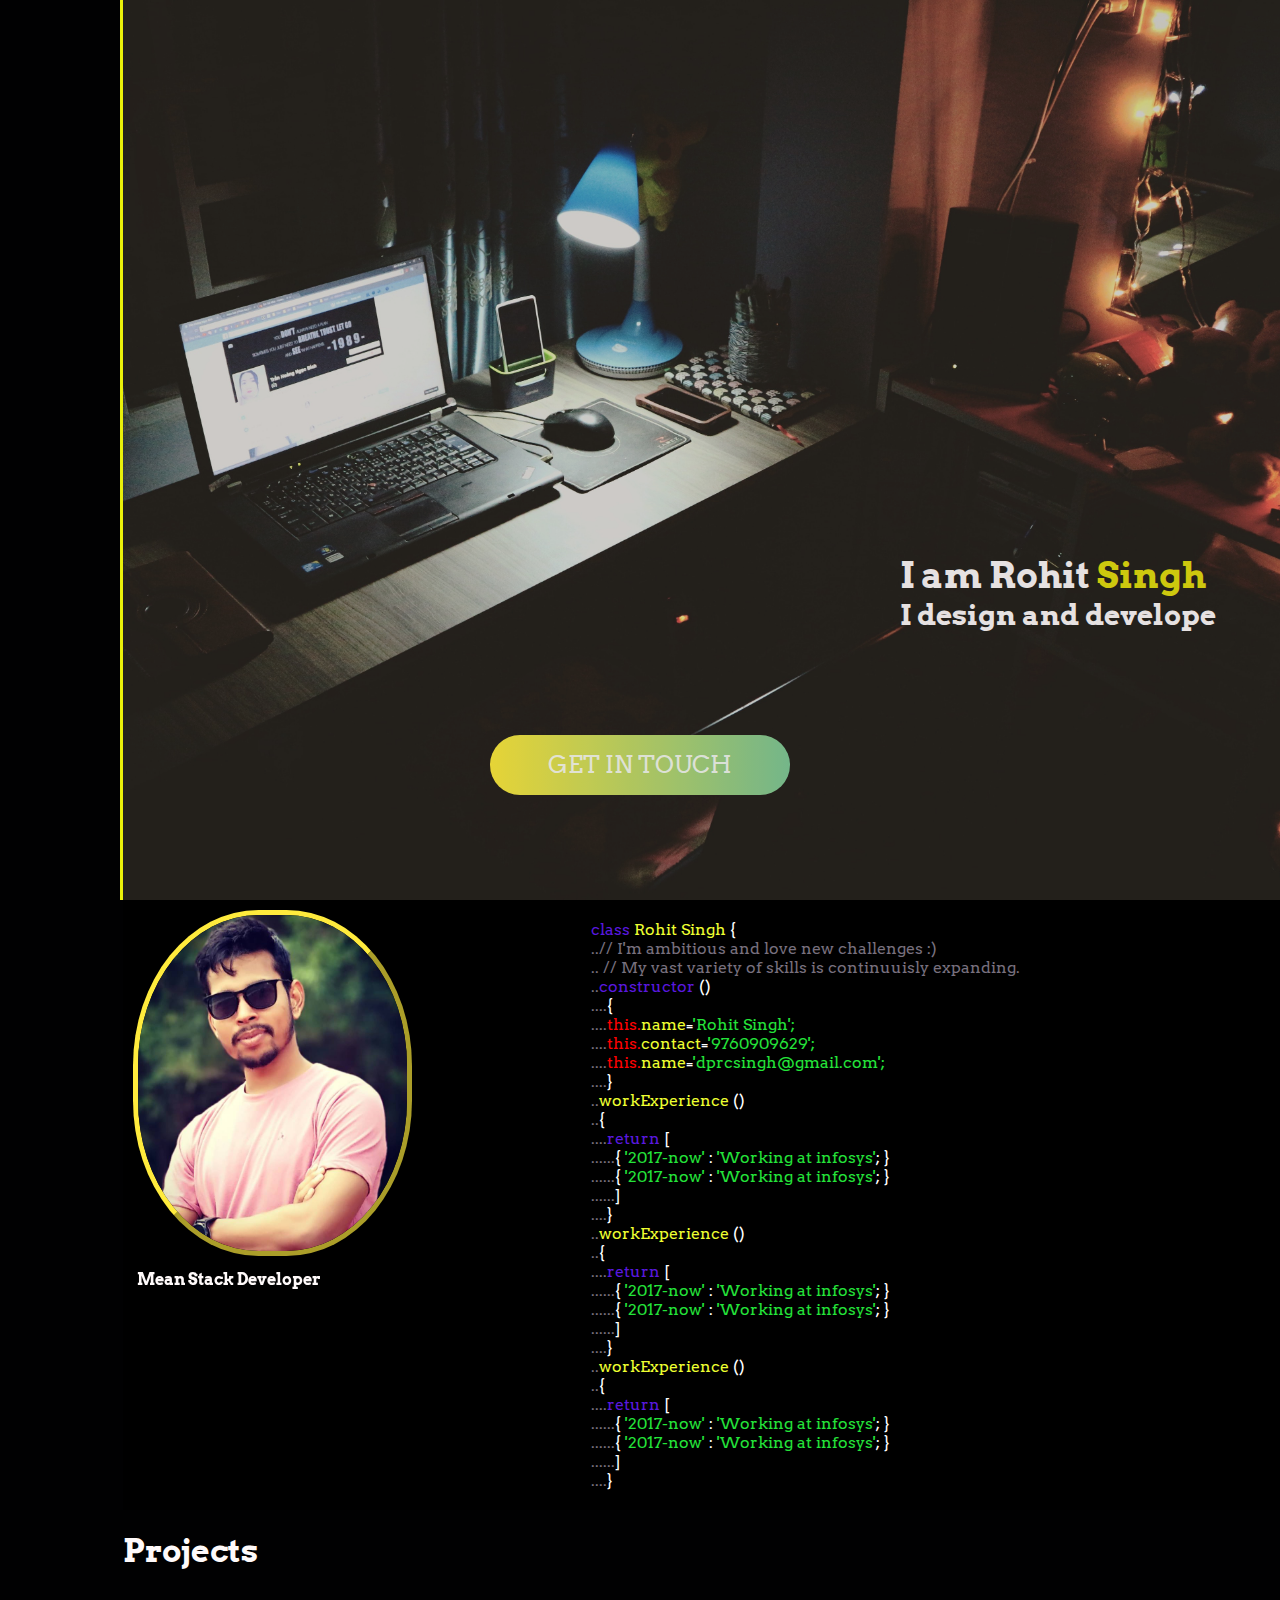
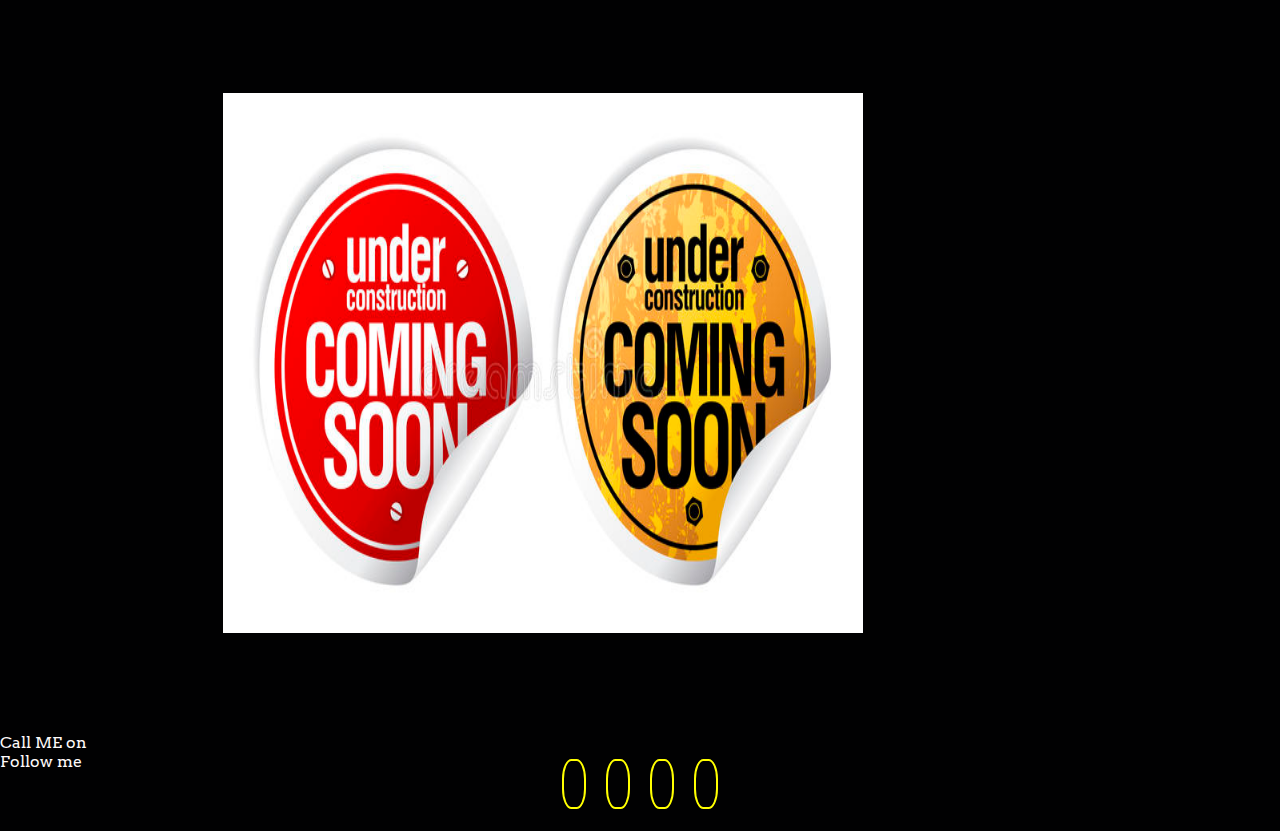
==== index.html @ 94684541 "portfolio.v1" ====
<html>
    <head>
            <meta name="viewport" content="width=device-width, initial-scale=1">
         <link href="https://fonts.googleapis.com/css?family=Arvo|Lobster+Two|Oswald|Poppins|Satisfy" rel="stylesheet">
         <link rel="stylesheet" type="text/css" href="abc.css">
        <link rel="stylesheet" type="text/css" href="responsive.css">
        <link rel="stylesheet" href="https://use.fontawesome.com/releases/v5.6.3/css/all.css" integrity="sha384-UHRtZLI+pbxtHCWp1t77Bi1L4ZtiqrqD80Kn4Z8NTSRyMA2Fd33n5dQ8lWUE00s/" crossorigin="anonymous">
    </head>
    <body>
        <div class="container">
            <div class="col desktop-bar">
                <nav>
                <div class="nav-Home">
                    <i class="fas fa-home"></i>
                    <div class="hidden"><a href="abc.html">Home</a></div>
                
                </div>
                <div class="nav-about">
                    <i class="fas fa-male"></i>
                    <div class="hidden"><a href="#about">About</a></div>
        
                </div>
                <div class="nav-work">
                    <i class="fas fa-briefcase"></i>
                    <div class="hidden"><a href="#work">Work</a></div>
                
                </div>
                <div class="nav-contact">
                    <i class="fas fa-mobile-alt"></i>
                    <div class="hidden">Reach</div>
                
                </div>
                </nav>
            
             </div>
                <div class="col-fixed">
                <div class="toggle" >
                    <i class="fas fa-bars" onclick="navSlide()"></i>
                </div>
                </div>
            <div class="col-on-toggle">
               <nav class="nav-bar">
                <ul>
                    <li><a href="abc.html">HOME</a></li>
                    <li><a href="">HireME</a></li>
                    <li><a href="#contacts">Contacts</a></li>
                    <li><a href="#about">About</a></li>
                </ul>
            </nav> 
                <div class="icons">
                <a href="https://www.facebook.com/dprcsingh"><i class="fab fa-facebook-f"></i></a>
                 <a href="www.google.com"><i class="fab fa-instagram"></i></a>
                <a href="https://www.linkedin.com/in/rohitsingh94"> <i class="fab fa-linkedin"></i></a>
                <a href="#"> <i class="fab fa-github"></i></a>
                </div>
            </div>
            
            <div class="section">
            <div class="col landing-page">
                
                <div class="landingContent">
                <h2>I am Rohit <span class="yello">Singh</span></h2>
                <h3>I <span>design</span> and <span>develope</span>   <span class="anim-text"></span></h3>
                    
                    
                </div>
                <a href="#" class="button">Get In Touch</a>
            </div>
                <div class="col me">
                    <div class="profile">
                        <img  class="profile-img" src="images/profile.jpg">
                        <h3>Mean Stack Developer</h3>
                    </div>
                        
                        <div class="about" id="about">
                    <div class="method">class <span class="propname">Rohit Singh</span> <span class="braces">{</span></div>
   <div class="dot">..<span class="comment">// I'm ambitious and love new challenges :)</span> </div>
     <div class="dot">..<span class="comment">
// My vast variety of skills is continuuisly expanding.</span> </div>
  <div class="method"><span class="dot">..</span>constructor <span class="braces">()</span> </div>  
                    <div class="braces"><span class="dot">....</span><span class="braces">{</span></div>
 <div class="this"><span class="dot">....</span>this.<span class="propname">name</span><span class="braces">=</span><span class="string">'Rohit Singh';</span></div>
  <div class="this"><span class="dot">....</span>this.<span class="propname">contact</span><span class="braces">=</span><span class="string">'9760909629';</span></div>
  <div class="this"><span class="dot">....</span>this.<span class="propname">name</span><span class="braces">=</span><span class="string">'dprcsingh@gmail.com';</span></div>
                    <div class="braces"><span class="dot">....</span><span class="braces">}</span></div>
 <div class="propname"><span class="dot">..</span>workExperience <span class="braces">()</span> </div>
      <div class="braces"><span class="dot">..</span><span class="braces">{</span></div>
      <div class="method"><span class="dot">....</span>return <span class="braces">[</span></div>
      <div class="braces"><span class="dot">......</span>{
          <span class="string">'2017-now' <span class="braces">:</span> 'Working at infosys'<span class="braces">; }</span></span></div>
      <div class="braces"><span class="dot">......</span>{
          <span class="string">'2017-now' <span class="braces">:</span> 'Working at infosys'<span class="braces">; }</span></span></div>
        <div class="braces"><span class="dot">......</span>]</div>
        <div class="braces"><span class="dot">....</span>}</div>
       
          <!--Skills-->
          <div class="propname"><span class="dot">..</span>workExperience <span class="braces">()</span> </div>
      <div class="braces"><span class="dot">..</span><span class="braces">{</span></div>
      <div class="method"><span class="dot">....</span>return <span class="braces">[</span></div>
      <div class="braces"><span class="dot">......</span>{
          <span class="string">'2017-now' <span class="braces">:</span> 'Working at infosys'<span class="braces">; }</span></span></div>
      <div class="braces"><span class="dot">......</span>{
          <span class="string">'2017-now' <span class="braces">:</span> 'Working at infosys'<span class="braces">; }</span></span></div>
        <div class="braces"><span class="dot">......</span>]</div>
        <div class="braces"><span class="dot">....</span>}</div>
        
          
          <!--Education -->
          <div class="propname"><span class="dot">..</span>workExperience <span class="braces">()</span> </div>
      <div class="braces"><span class="dot">..</span><span class="braces">{</span></div>
      <div class="method"><span class="dot">....</span>return <span class="braces">[</span></div>
      <div class="braces"><span class="dot">......</span>{
          <span class="string">'2017-now' <span class="braces">:</span> 'Working at infosys'<span class="braces">; }</span></span></div>
      <div class="braces"><span class="dot">......</span>{
          <span class="string">'2017-now' <span class="braces">:</span> 'Working at infosys'<span class="braces">; }</span></span></div>
        <div class="braces"><span class="dot">......</span>]</div>
        <div class="braces"><span class="dot">....</span>}</div>
                    </div>
                   
                    </div>
        
                 <div class="col mywork" id="work">
                     <h1 class="title" style="text-align: left">Projects</h1>
                 <img class="under-const" src="images/underconst1jpg" width="50%" height="60%">
                </div>
                 <div class="col contacts">
                     <div class="something">Call ME on </div>
                     <div class="mobile"><i class="fas fa-mobile-alt"></i>
                        <i class="fas fa-envelope-square"></i>
                     </div>
                     <div class="footer">Follow me 
                     
                  <div class="icons">
                <a href="#"><i class="fab fa-facebook-f"></i></a>
                 <a href="#"><i class="fab fa-instagram"></i></a>
                <a href="#"> <i class="fab fa-linkedin"></i></a>
                <a href="#"> <i class="fab fa-github"></i></a>
                </div>
                </div>
                </div>
            </div>
        </div>
        <script src="portfolio.js"></script>
    </body>

</html>
---- abc.css ----
body
{
    margin: 0;
    padding: 0;
    box-sizing: border-box;
    color:snow;
    overflow-x: hidden;
    font-family: 'Arvo', serif;
    background:#010102;
}
nav,.fa-bars
{
    cursor: pointer;
}
.container
{
    margin: 0;
    padding: 0;
}
.col
{
    /*float:left;*/
}
.desktop-bar
{
    width:120px;
    height: 100vh;
    position: fixed;   
    border-right: 3px solid #E9F00A;
}
.landing-page,.me,.mywork
{
    margin-left: 123px;
    width: 100%;
    
}

.desktop-bar nav 
{
 width:100%;
 margin-top:200px;
 font-size:20px; 
 text-align: center;
 color: #E9F00A;
}
.nav-home,.nav-about,.nav-work,.nav-contact
{
    margin-top:60px;
    position: relative;
}
.hidden
{
    position: absolute;
    top: 0;
    left:0;
    margin-left: 25%;
    margin-right: 25%;
    opacity: 0;
    font-size:18px;
}
.hidden a
{
    color:yellow;
    text-decoration: none;
}
.nav-home:hover .hidden,.nav-about:hover .hidden,.nav-work:hover .hidden,.nav-contact:hover .hidden
{
    text-transform: uppercase;
    opacity:1;
    transition:0.5s;
    text-align: center;
}
.nav-home:hover .fa-home,.nav-about:hover .fa-male,.nav-work:hover .fa-briefcase,.nav-contact:hover .fa-mobile-alt
{
    opacity: 0;
    color: yellow;
    transition: 1s;
}

.landing-page
{
    height: 100vh;
    background-image: url(images/business-computer-contemporary-669996.jpg);
    background-repeat: no-repeat;
    background-size: cover;
    background-position: center center;
    opacity: 0.9;
    background-attachment: fixed;
}
.landingContent
{   
     position: absolute;
     right: 5%;
     top:60%;
     font-size: 1.5em;
     line-height: 10px;
}

.button
{
    font-size: 1.5em;
    position: absolute;
    top:85%;
    left: 50%;
    transform: translate(-50%,-50%);
    width: 300px;
    height: 60px;
    text-align: center;
    text-decoration: none;
    line-height: 60px;
    background: linear-gradient(to right,#ffeb3d,#03a9f4,#6BFF33);
    color:hsla(0,0%,100%,.9);;
    border-radius:40px;
    background-size: 400%;
    text-transform: uppercase;
    box-sizing: border-box;
    z-index: 1;   
}
.button::before
{
    content: '';
    position: absolute;
    top:-5px;
    left:-5px;
    bottom: -5px;
    right: -5px;
    background: linear-gradient(to left,#ffeb3d,#03a9f4,#6BFF33,#FFD433);
    border-radius: 40px;
    background-size: 400%;
    z-index: -1;
    transition: 0.6s;
    opacity: 0;   
}
.button:hover::before
{
    filter: blur(10px);
    opacity: 1;
}

/* end */


/* About section Starts */
.me
{
    

   /*  background: url(images/coding.jpg);*/
     background-repeat: no-repeat;
     background-size: cover;
     background-position: center;
     background-attachment: fixed;
     display: grid;
    grid-template-columns: repeat(20,1fr);
    background: black;
    
   
}
.profile
{
     grid-column: 1/8;
    position: relative;
}

.profile-img
{
    display: block;
    margin-left: auto;
    margin-right: auto;
    width: 60%;
    border-radius: 45%;
    border: 5px outset #ffeb3d;
    height: auto;
    margin: 10px;
    
}

.profile h3
{
    margin-top:4px;
    font-size: 16px;
    padding: 4px;
    margin-left: 10px;
}

.about
{
   
    grid-column: 8/21;
    margin: 20px;
    font-size: 16px;
}

/* All classes used in making about me */
.method
{
  color:#5918df;
}
.braces
{
  color:white;
}
.dot,.comment
{
  color:#78707e;
}
.string
{
  color:#24e33a;
}
.this
{
  color:red;
}
.propname
{
  color:#eeff31;
}

/* End */

/* End */

/* Work Section Starts */

.mywork::before
{
    background: url(images/contact-us.jpg);
    background-repeat: no-repeat;
     background-size: cover;
    background-position: center;
    background-attachment: fixed;
    content: "";
    display: block;
    position: absolute;
    width: 100%;
    height:100%;
    z-index:-2;
    opacity: 0.5;
}

.under-const
{
    margin: 100px;
}
/* End */


nav ul
{
    list-style: none;
    margin: 0%;
    margin-top:8%;
    padding: 0;
    display: block;
}
nav ul li
{
     text-align: center;
     padding: 1rem 0;
   
    border-bottom: 1px solid #E4DE10;
    
}
nav ul li a
{
    text-decoration: none;
    color: azure;
    opacity:0.8;
    text-transform: uppercase;
}
li:hover
{
    background:#E4DE10 ;
}
li:hover a
{
    color: black;
}

.icons
{
    color: white;
    width: 100%;
    text-align: center;
    font-size: 22px;
}
.icons a
{
    color:whitesmoke;
}
.fab
{
    padding: 10px;
    margin: 10px;
    border: 2px solid yellow;
    border-radius:40%;
}
.icon a:hover
{
   transform: scale(2);
}
.icons .fa-facebook-f
{
    color:blue;
}
.icons .fa-linkedin
{
    color:lightblue;
}
.icons .fa-instagram
{
    color:darkred
}
.icons .fa-github
{
    color:orangered;
}
.icons i:hover{
    transform: scale(1.2);
    color: yellowgreen;   
}
.section
{
    display: block;
    margin: 0;
    padding: 0;
}
   
.yello
{
    color: #E4DE10;
}
.anim-text
{
    color: #E4DE10;
}
 .col-on-toggle
    {
        display: none;
    }

 /* Javascript Css Classes to make class dynamic */
.after-click
{
    display:block;
}
.after-click1
{
    display: none;
}

.fa-bars
{
    margin-left:5px;
}
.col-fixed
{
    background:#E4DE10;
    font-size:40px; 
    color: black;
}
---- responsive.css ----
@media (max-width:700px)
{
    .desktop-bar
    {
        display: none;
    }
    .landing-page,.me,.mywork
    {
        margin-left: 0;
    }
    
}
@media (min-width:700) and (max-width:800)
{
    .about
    {
        font-size: 14px;
    }
    
}

@media (min-width:701px)
{
    .col-fixed,.col-on-toggle
    {
        display: none;
    }
    .landing-page
    {
        display: block;
    }  
}
@media (max-width:499px) and (max-height:740px)
{
    .landingContent
    {
     top:65%;
     font-size:1.15em;
     line-height: 10px;
    }
    .button
    {
        width: 250px;
        height: 50px;
       line-height: 50px;
        font-size:1.3em;
    }
    
    nav ul li 
    {
        font-size: 16px;
    }
    
 }
@media (max-width:420px) and (min-height:731px)
{
    .landingContent
{
 font-size: 1.1em;
 line-height: 10px;
letter-spacing: 1px;
}
    .button
    {
        width: 250px;
        height: 50px;
       line-height: 50px;
        font-size:1.3em;
        
        
    }
    .about
    {
        font-size: 16px;
    }
    nav ul li 
    {
        font-size: 16px;
    }
}
@media (max-width:700px) and (min-width:570px)
{
.landingContent
{
 font-size: 1.4em;
 line-height: 10px;
letter-spacing: 1px;
}
    .button
    {
        width: 250px;
        height: 50px;
       line-height: 50px;
        font-size:1.3em; 
    }
    
    .about
    {
        font-size:15px;
    }
    nav ul li 
    {
        font-size: 18px;
    }
}
@media (max-width:569px) and (min-width:470px)
{
    .landingContent
{
 font-size: 1.2em;
letter-spacing: 1px;
}
    .button
    {
        width: 250px;
        height: 50px;
       line-height: 50px;
        font-size:1.3em;
        
        
    }
    .about
    {
        font-size: 15px;
    }
    nav ul li 
    {
        font-size: 16px;
    }
}
@media (max-width:470px) and (min-width:400)
{
.landingContent
{
 font-size: 1.1em;
 letter-spacing: 1px;
}
    .button
    {
        width: 230px;
        height: 50px;
        line-height:50px;
        font-size:1.2em; 
    }
    .about
    {
        font-size: 14px;
        
    }
    nav ul li 
    {
        font-size: 16px;
    }
    .flip
    {
        height: 80vh;
    }

}
@media (max-width:399px)
{
.landingContent
{
 font-size:1em;
}
    .button
    {
        width: 230px;
        height: 50px;
        line-height:50px;
        font-size:1.2em;   
    }
    .about
    {
        font-size: 11px;
        
    }
    nav ul li 
    {
        font-size: 16px;
    }
}
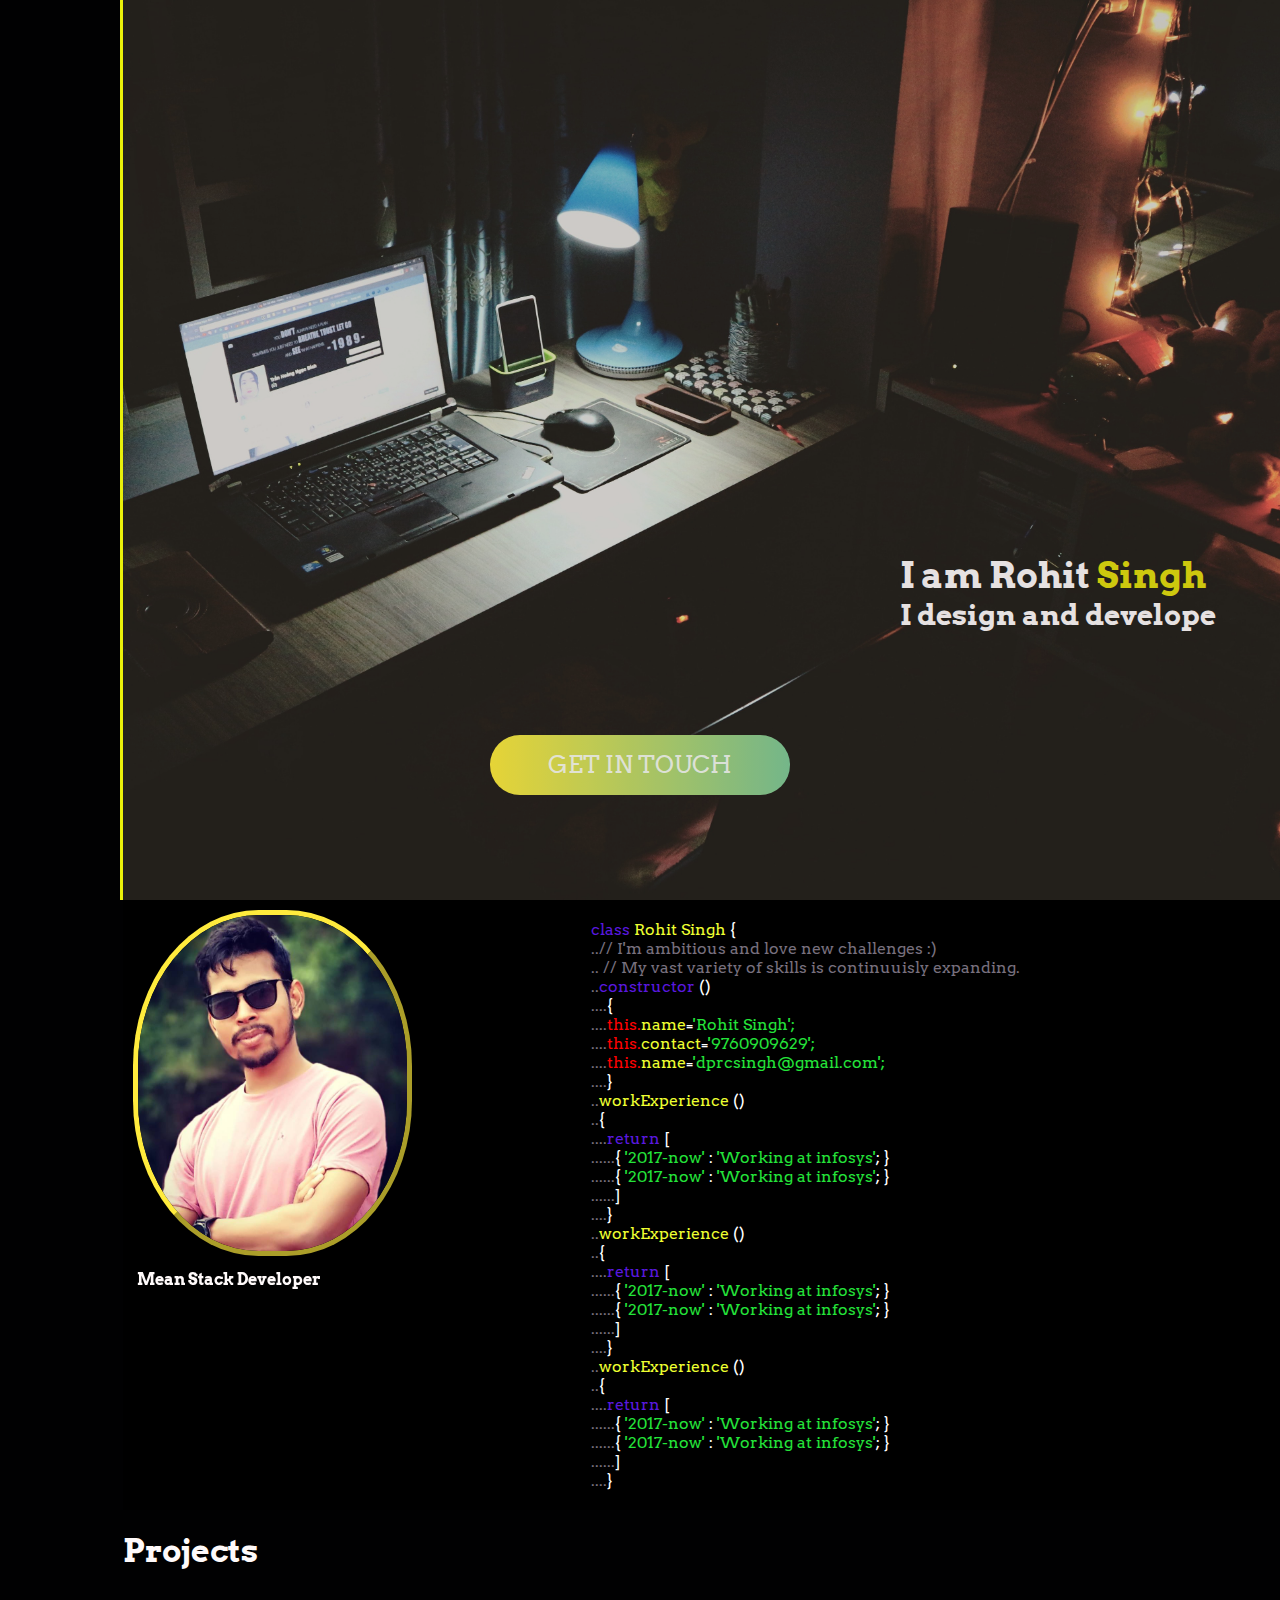
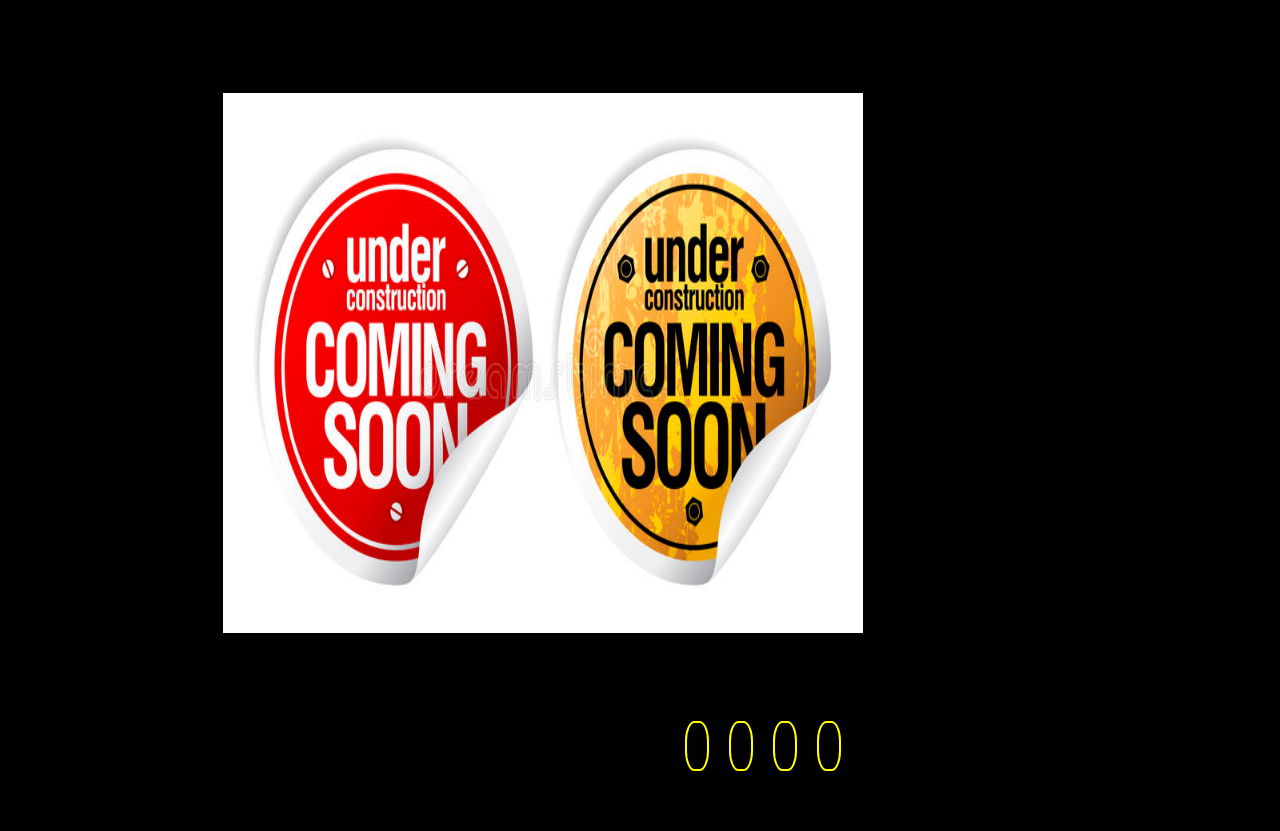
==== commit 1195fce0: "portfolio.V1" ====
--- a/index.html
+++ b/index.html
@@ -12,7 +12,7 @@
                 <nav>
                 <div class="nav-Home">
                     <i class="fas fa-home"></i>
-                    <div class="hidden"><a href="abc.html">Home</a></div>
+                    <div class="hidden"><a href="index.html">Home</a></div>
                 
                 </div>
                 <div class="nav-about">
@@ -41,7 +41,7 @@
             <div class="col-on-toggle">
                <nav class="nav-bar">
                 <ul>
-                    <li><a href="abc.html">HOME</a></li>
+                    <li><a href="index.html">HOME</a></li>
                     <li><a href="">HireME</a></li>
                     <li><a href="#contacts">Contacts</a></li>
                     <li><a href="#about">About</a></li>
@@ -51,7 +51,7 @@
                 <a href="https://www.facebook.com/dprcsingh"><i class="fab fa-facebook-f"></i></a>
                  <a href="www.google.com"><i class="fab fa-instagram"></i></a>
                 <a href="https://www.linkedin.com/in/rohitsingh94"> <i class="fab fa-linkedin"></i></a>
-                <a href="#"> <i class="fab fa-github"></i></a>
+                <a href="https://github.com/dprcsingh/"> <i class="fab fa-github"></i></a>
                 </div>
             </div>
             
@@ -124,22 +124,20 @@
                  <img class="under-const" src="images/underconst1jpg" width="50%" height="60%">
                 </div>
                  <div class="col contacts">
-                     <div class="something">Call ME on </div>
-                     <div class="mobile"><i class="fas fa-mobile-alt"></i>
-                        <i class="fas fa-envelope-square"></i>
-                     </div>
-                     <div class="footer">Follow me 
                      
                   <div class="icons">
-                <a href="#"><i class="fab fa-facebook-f"></i></a>
+                <a href="https://www.facebook.com/dprcsingh"><i class="fab fa-facebook-f"></i></a>
                  <a href="#"><i class="fab fa-instagram"></i></a>
-                <a href="#"> <i class="fab fa-linkedin"></i></a>
-                <a href="#"> <i class="fab fa-github"></i></a>
+                <a href="https://www.linkedin.com/in/rohitsingh94"> <i class="fab fa-linkedin"></i></a>
+                <a href="https://github.com/dprcsingh/"> <i class="fab fa-github"></i></a>
                 </div>
                 </div>
-                </div>
+            <div>
+                  
+                     
+                     </div>
+        </div>
             </div>
-        </div>
         <script src="portfolio.js"></script>
     </body>
 
--- a/abc.css
+++ b/abc.css
@@ -17,10 +17,6 @@
     margin: 0;
     padding: 0;
 }
-.col
-{
-    /*float:left;*/
-}
 .desktop-bar
 {
     width:120px;
@@ -28,7 +24,7 @@
     position: fixed;   
     border-right: 3px solid #E9F00A;
 }
-.landing-page,.me,.mywork
+.landing-page,.me,.mywork,.contacts
 {
     margin-left: 123px;
     width: 100%;
@@ -364,3 +360,4 @@
 
 
 
+
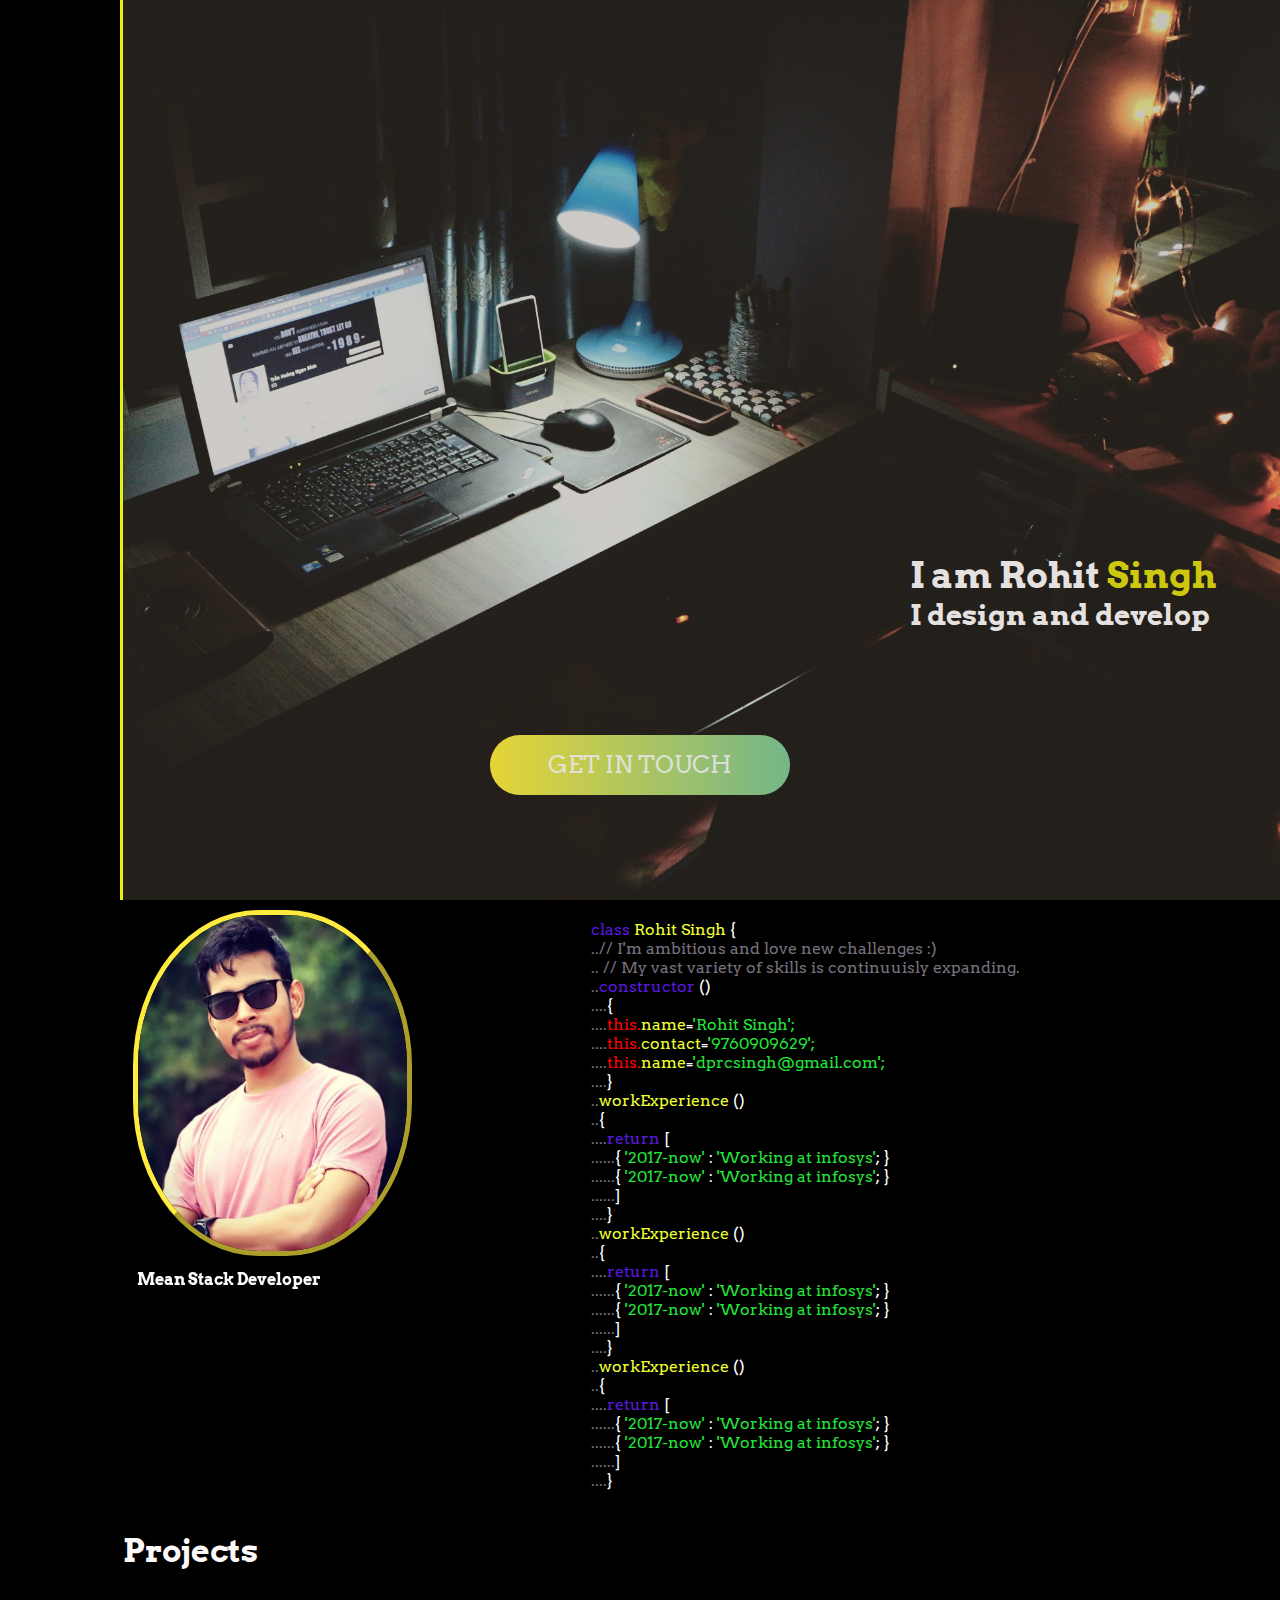
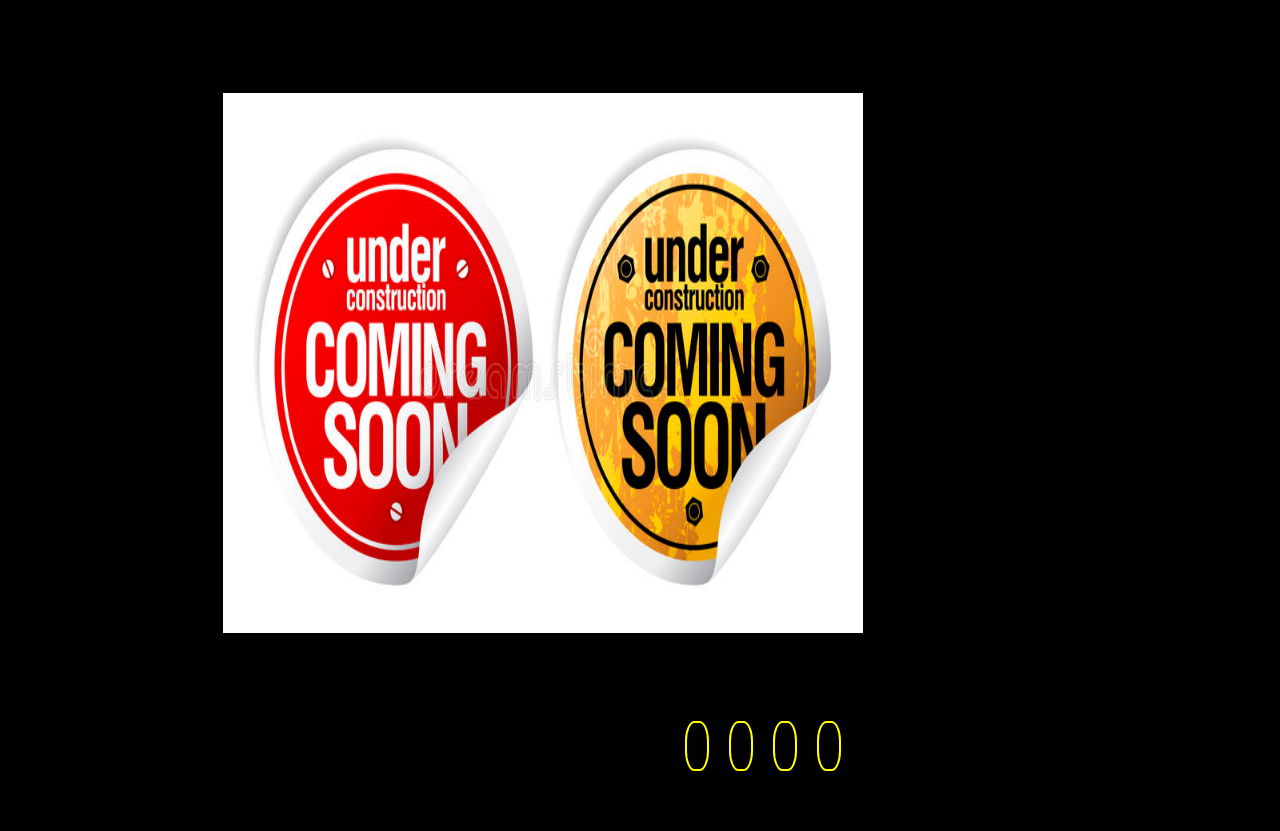
==== commit 3ea30173: "portfolio.V1" ====
--- a/index.html
+++ b/index.html
@@ -5,6 +5,7 @@
          <link rel="stylesheet" type="text/css" href="abc.css">
         <link rel="stylesheet" type="text/css" href="responsive.css">
         <link rel="stylesheet" href="https://use.fontawesome.com/releases/v5.6.3/css/all.css" integrity="sha384-UHRtZLI+pbxtHCWp1t77Bi1L4ZtiqrqD80Kn4Z8NTSRyMA2Fd33n5dQ8lWUE00s/" crossorigin="anonymous">
+       
     </head>
     <body>
         <div class="container">
@@ -60,7 +61,7 @@
                 
                 <div class="landingContent">
                 <h2>I am Rohit <span class="yello">Singh</span></h2>
-                <h3>I <span>design</span> and <span>develope</span>   <span class="anim-text"></span></h3>
+                <h3>I <span>design</span> and <span>develop&nbsp;</span><span class="anim-text"></span></h3>
                     
                     
                 </div>
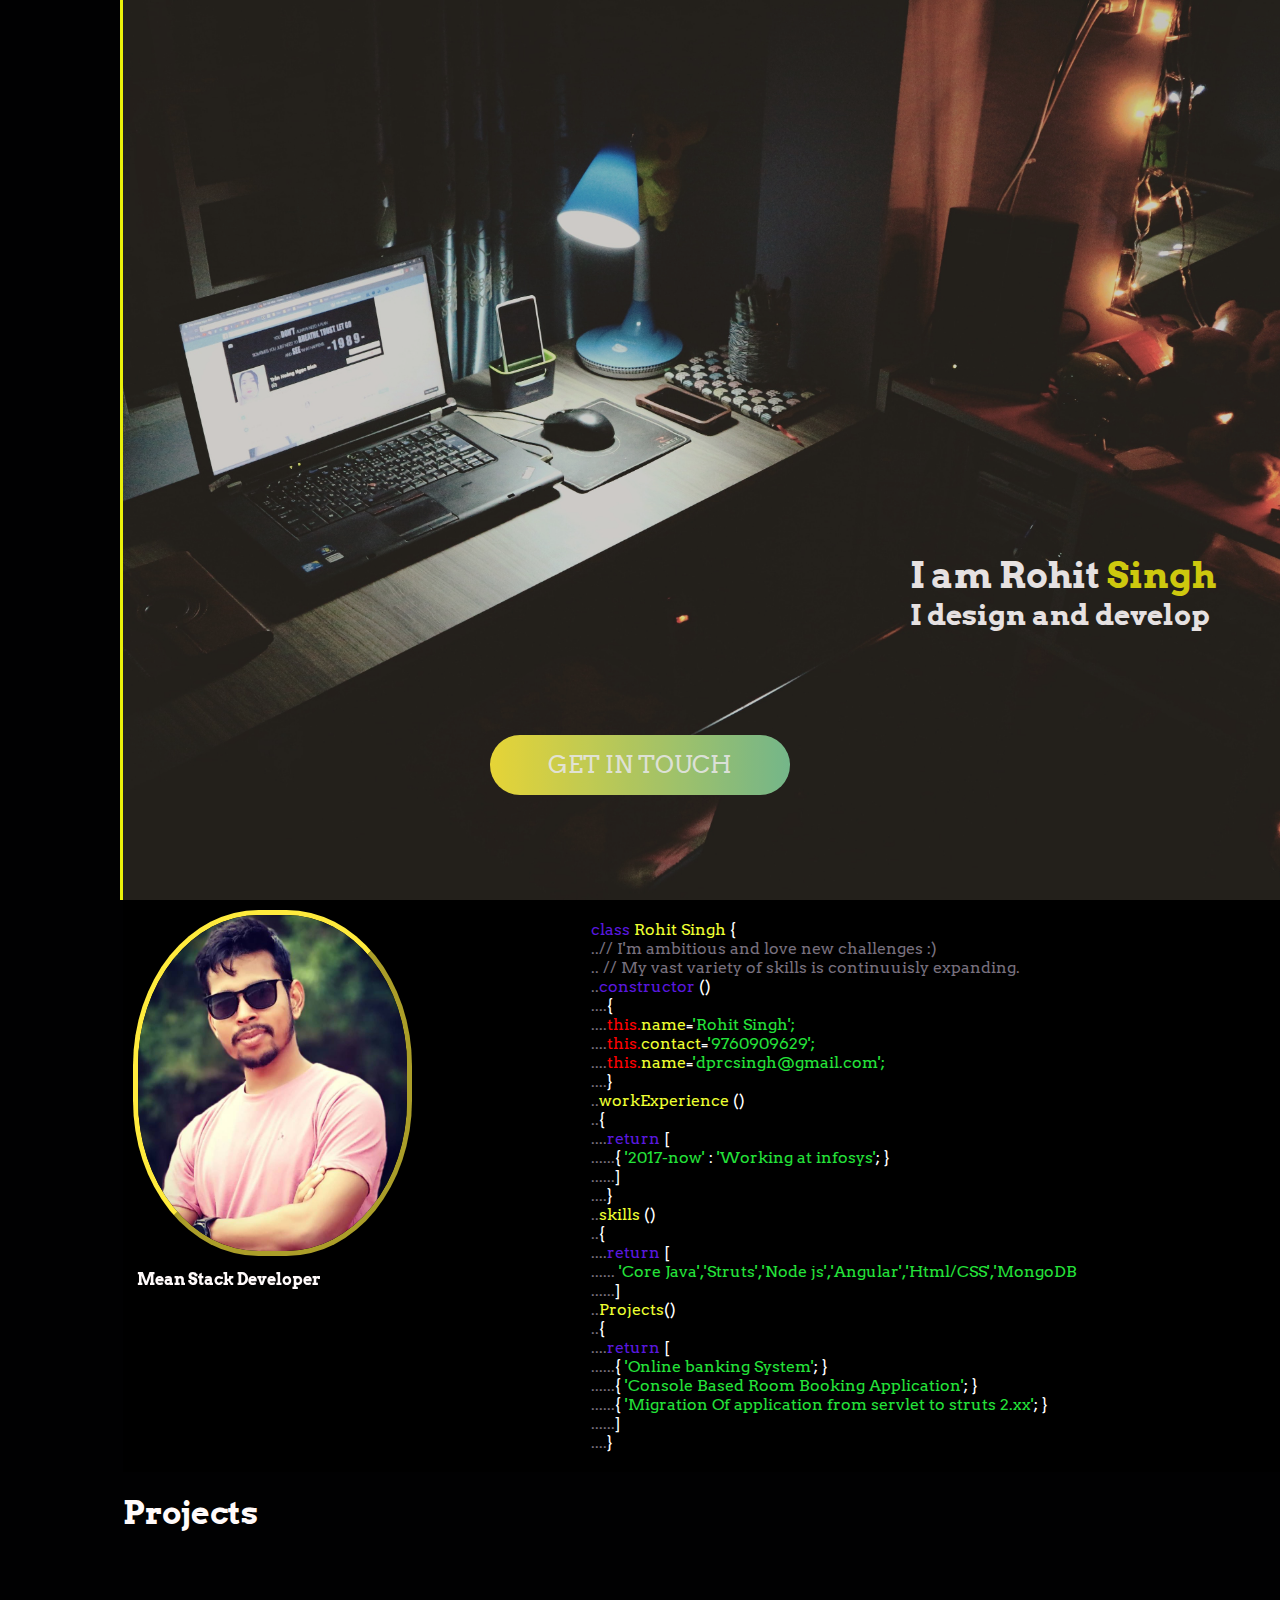
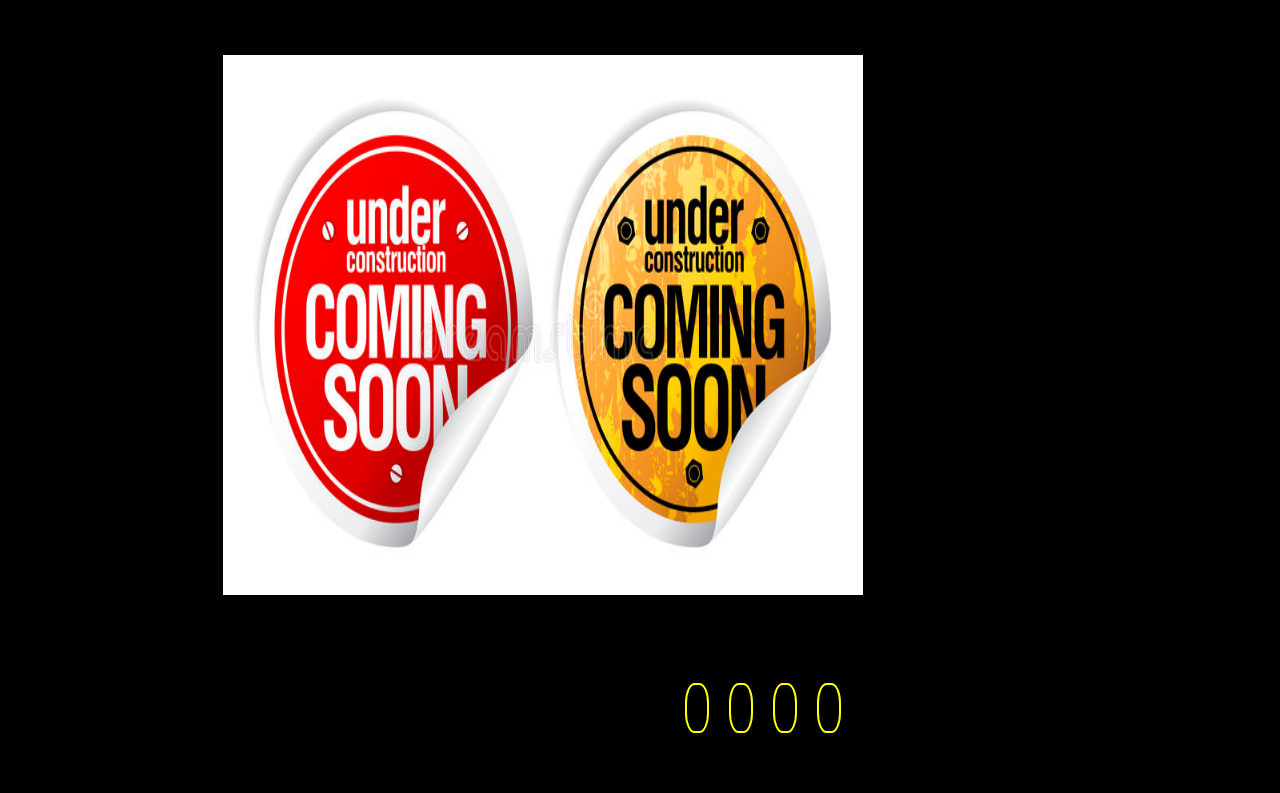
==== commit d82174c5: "portfolio.V1" ====
--- a/index.html
+++ b/index.html
@@ -89,31 +89,28 @@
       <div class="method"><span class="dot">....</span>return <span class="braces">[</span></div>
       <div class="braces"><span class="dot">......</span>{
           <span class="string">'2017-now' <span class="braces">:</span> 'Working at infosys'<span class="braces">; }</span></span></div>
-      <div class="braces"><span class="dot">......</span>{
-          <span class="string">'2017-now' <span class="braces">:</span> 'Working at infosys'<span class="braces">; }</span></span></div>
+     
         <div class="braces"><span class="dot">......</span>]</div>
         <div class="braces"><span class="dot">....</span>}</div>
        
           <!--Skills-->
-          <div class="propname"><span class="dot">..</span>workExperience <span class="braces">()</span> </div>
+          <div class="propname"><span class="dot">..</span>skills <span class="braces">()</span> </div>
+      <div class="braces"><span class="dot">..</span><span class="braces">{</span></div>
+      <div class="method"><span class="dot">....</span>return <span class="braces">[</span></div>
+        <span class="dot">......</span>
+          <span class="string"> 'Core Java','Struts','Node js','Angular','Html/CSS','MongoDB</span>
+        <div class="braces"><span class="dot">......</span>]</div>
+        
+          <!--Project -->
+          <div class="propname"><span class="dot">..</span>Projects<span class="braces">()</span> </div>
       <div class="braces"><span class="dot">..</span><span class="braces">{</span></div>
       <div class="method"><span class="dot">....</span>return <span class="braces">[</span></div>
       <div class="braces"><span class="dot">......</span>{
-          <span class="string">'2017-now' <span class="braces">:</span> 'Working at infosys'<span class="braces">; }</span></span></div>
+          <span class="string">'Online banking System'<span class="braces">; }</span></span></div>
       <div class="braces"><span class="dot">......</span>{
-          <span class="string">'2017-now' <span class="braces">:</span> 'Working at infosys'<span class="braces">; }</span></span></div>
-        <div class="braces"><span class="dot">......</span>]</div>
-        <div class="braces"><span class="dot">....</span>}</div>
-        
-          
-          <!--Education -->
-          <div class="propname"><span class="dot">..</span>workExperience <span class="braces">()</span> </div>
-      <div class="braces"><span class="dot">..</span><span class="braces">{</span></div>
-      <div class="method"><span class="dot">....</span>return <span class="braces">[</span></div>
-      <div class="braces"><span class="dot">......</span>{
-          <span class="string">'2017-now' <span class="braces">:</span> 'Working at infosys'<span class="braces">; }</span></span></div>
-      <div class="braces"><span class="dot">......</span>{
-          <span class="string">'2017-now' <span class="braces">:</span> 'Working at infosys'<span class="braces">; }</span></span></div>
+          <span class="string">'Console Based Room Booking Application'<span class="braces">; }</span></span></div>
+        <div class="braces"><span class="dot">......</span>{
+          <span class="string">'Migration Of application from servlet to struts 2.xx'<span class="braces">; }</span></span></div>
         <div class="braces"><span class="dot">......</span>]</div>
         <div class="braces"><span class="dot">....</span>}</div>
                     </div>
